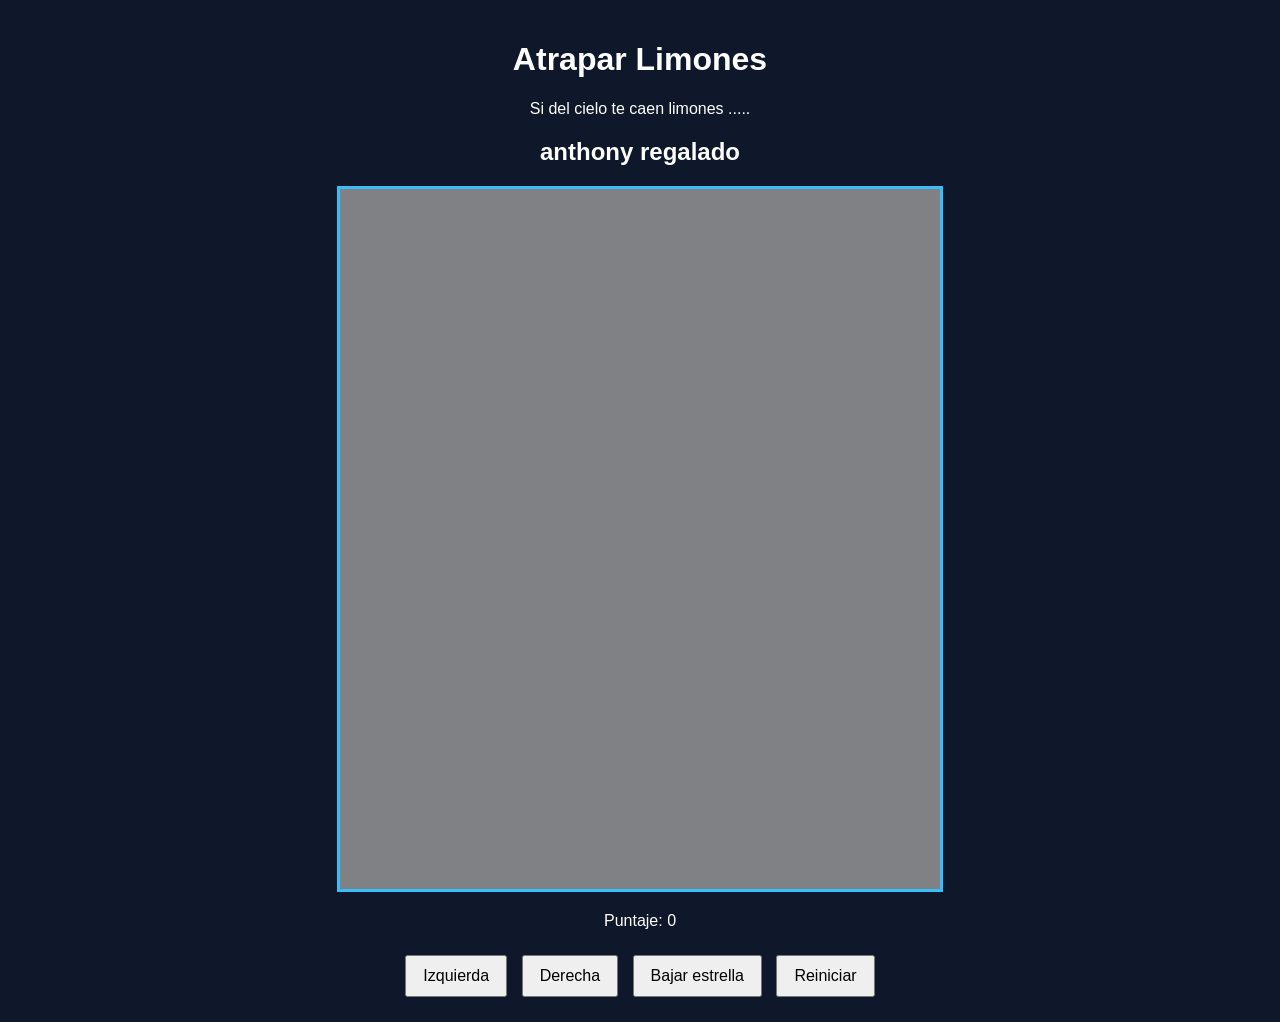
==== limones.html @ 95c43780 "funciones mover izquierda" ====
<!DOCTYPE html>
<html>
<head>
  <title>Caza Estrellas</title>
  <link rel="stylesheet" href="limones.css">
 
</head>
<body onload="iniciar()">
  <div class="contenedor">
    <h1>Atrapar Limones</h1>
    <p>Si del cielo te caen limones ..... </p>
    <h2>anthony regalado</h2>
    <canvas id="areaJuego" width="600" height="700"></canvas>
    <div class="panel">
      <p>Puntaje: <span id="txtPuntaje">0</span></p>
    </div>
    <div class="botones">
      <button onclick="moverIzquierda()">Izquierda</button>
      <button>Derecha</button>
      <button>Bajar estrella</button>
      <button>Reiniciar</button>
    </div>
  </div>
  <link rel="stylesheet" href="limones.css">
  <script src="limones.js"></script>
</body>
</html>
---- limones.css ----
body {
  font-family: Arial, sans-serif;
  background-color: #0f172a;
  color: white;
  text-align: center;
  margin: 0;
  padding: 20px;
}

.contenedor {
  max-width: 800px;
  margin: 0 auto;
}

canvas {
  background-color: #7f8185;
  border: 3px solid #38bdf8;
  display: block;
  margin: 20px auto;
}

.panel {
  margin: 20px 0;
}

.botones button {
  margin: 5px;
  padding: 10px 16px;
  font-size: 16px;
  cursor: pointer;
}
---- limones.css ----
body {
  font-family: Arial, sans-serif;
  background-color: #0f172a;
  color: white;
  text-align: center;
  margin: 0;
  padding: 20px;
}

.contenedor {
  max-width: 800px;
  margin: 0 auto;
}

canvas {
  background-color: #7f8185;
  border: 3px solid #38bdf8;
  display: block;
  margin: 20px auto;
}

.panel {
  margin: 20px 0;
}

.botones button {
  margin: 5px;
  padding: 10px 16px;
  font-size: 16px;
  cursor: pointer;
}
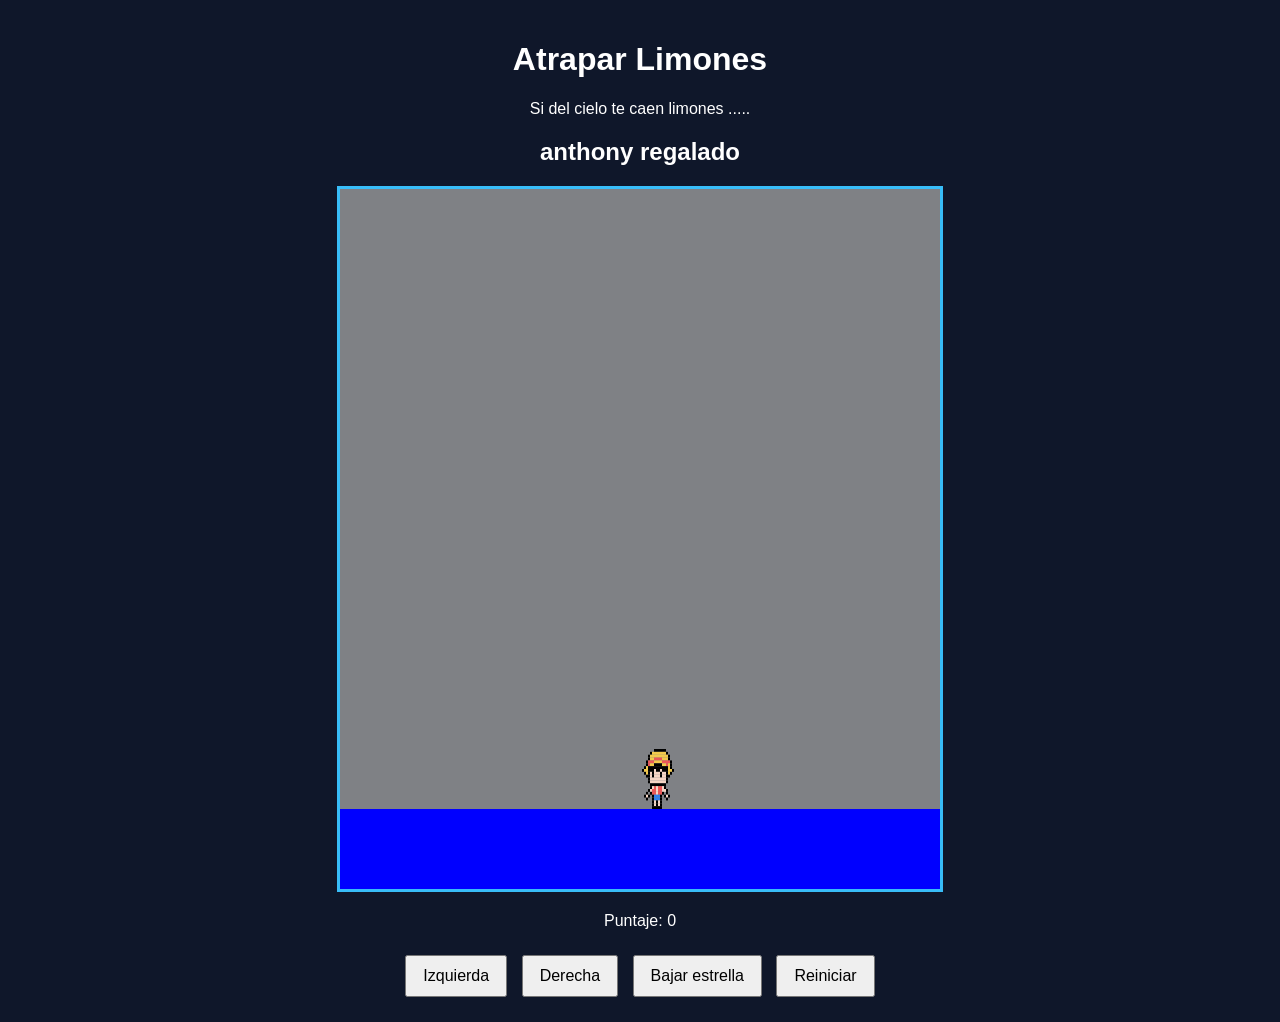
==== commit a7c57502: "tube que comenzar de nuevo porque elimine los archivos de mi ordenador y repositorio" ====
--- a/limones.html
+++ b/limones.html
@@ -16,7 +16,7 @@
     </div>
     <div class="botones">
       <button onclick="moverIzquierda()">Izquierda</button>
-      <button>Derecha</button>
+      <button onclick="moverDerecha()">Derecha</button>
       <button>Bajar estrella</button>
       <button>Reiniciar</button>
     </div>
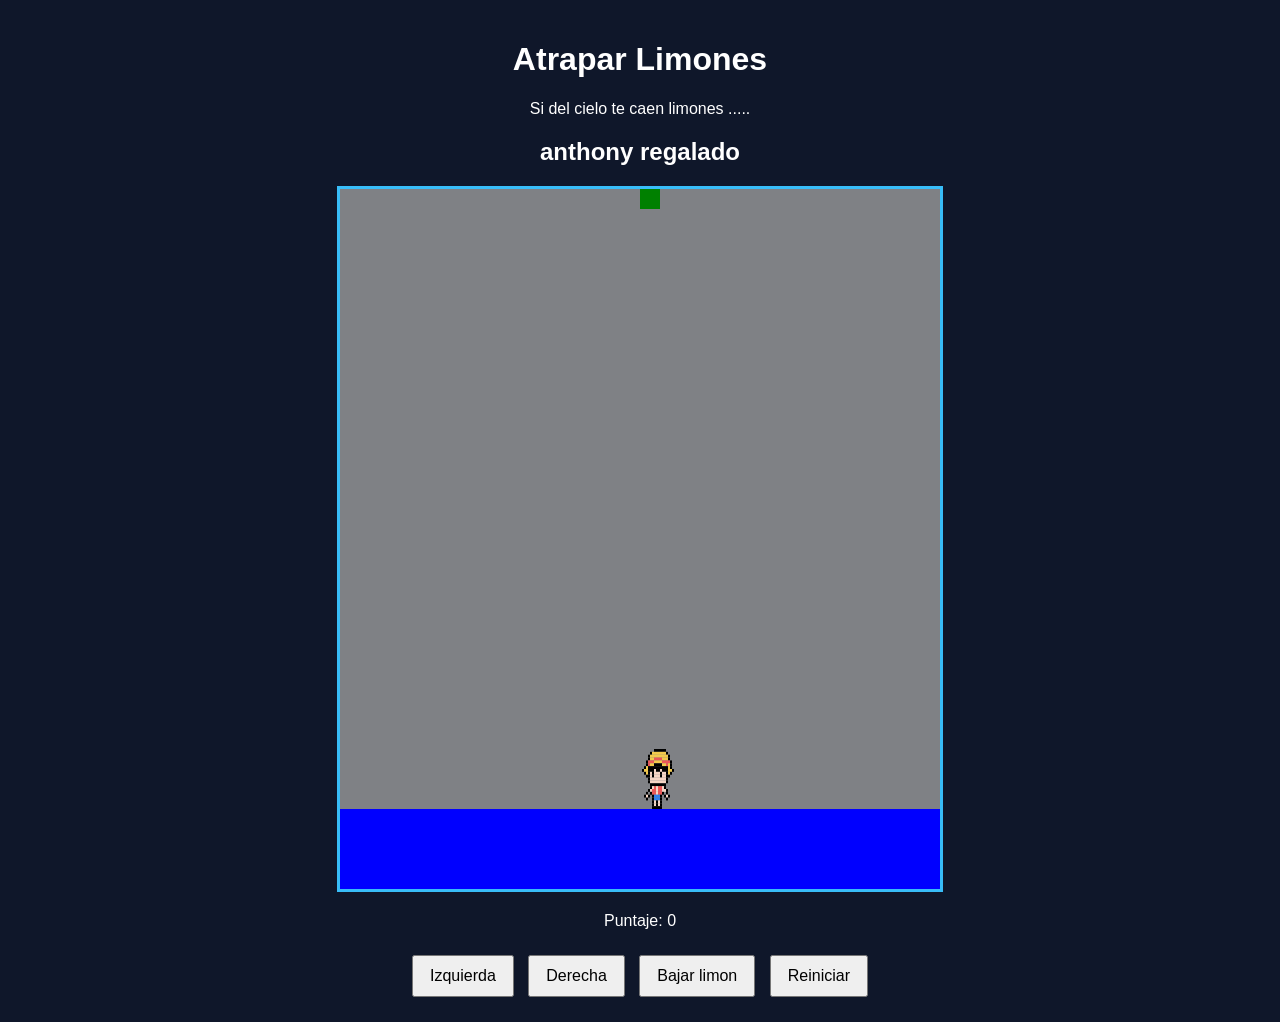
==== commit 96010290: "agregar limon" ====
--- a/limones.html
+++ b/limones.html
@@ -17,7 +17,7 @@
     <div class="botones">
       <button onclick="moverIzquierda()">Izquierda</button>
       <button onclick="moverDerecha()">Derecha</button>
-      <button>Bajar estrella</button>
+      <button onclick="bajarLimon()">Bajar limon</button>
       <button>Reiniciar</button>
     </div>
   </div>
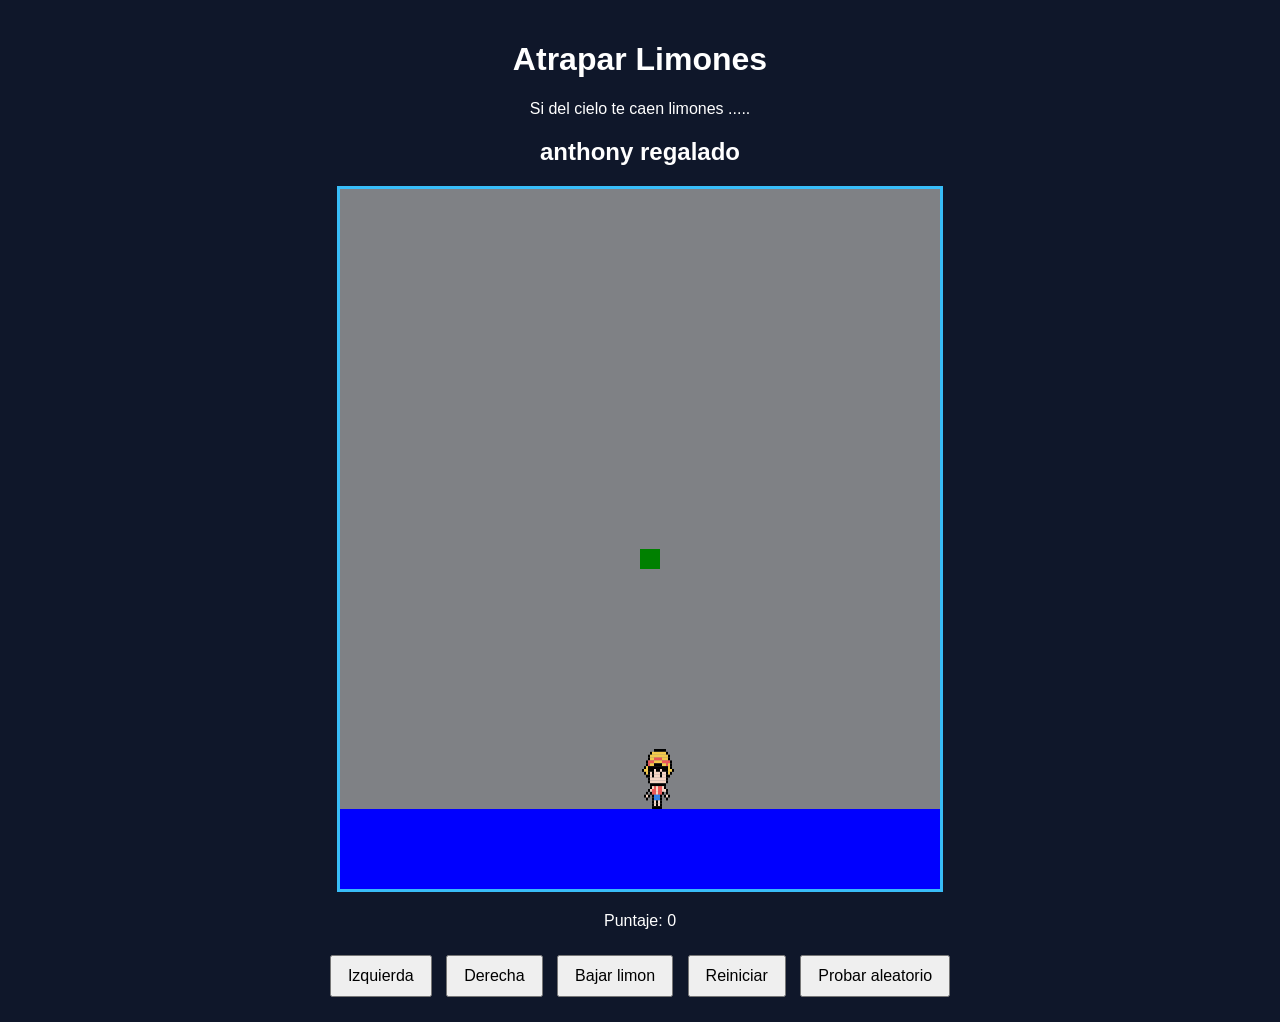
==== commit f535ae79: "posicion aleatoria del limon" ====
--- a/limones.html
+++ b/limones.html
@@ -19,9 +19,11 @@
       <button onclick="moverDerecha()">Derecha</button>
       <button onclick="bajarLimon()">Bajar limon</button>
       <button>Reiniciar</button>
+      <button onclick=" probarAletorio()">Probar aleatorio</button>
     </div>
   </div>
   <link rel="stylesheet" href="limones.css">
   <script src="limones.js"></script>
+  <script src="utils.js"></script>
 </body>
 </html>
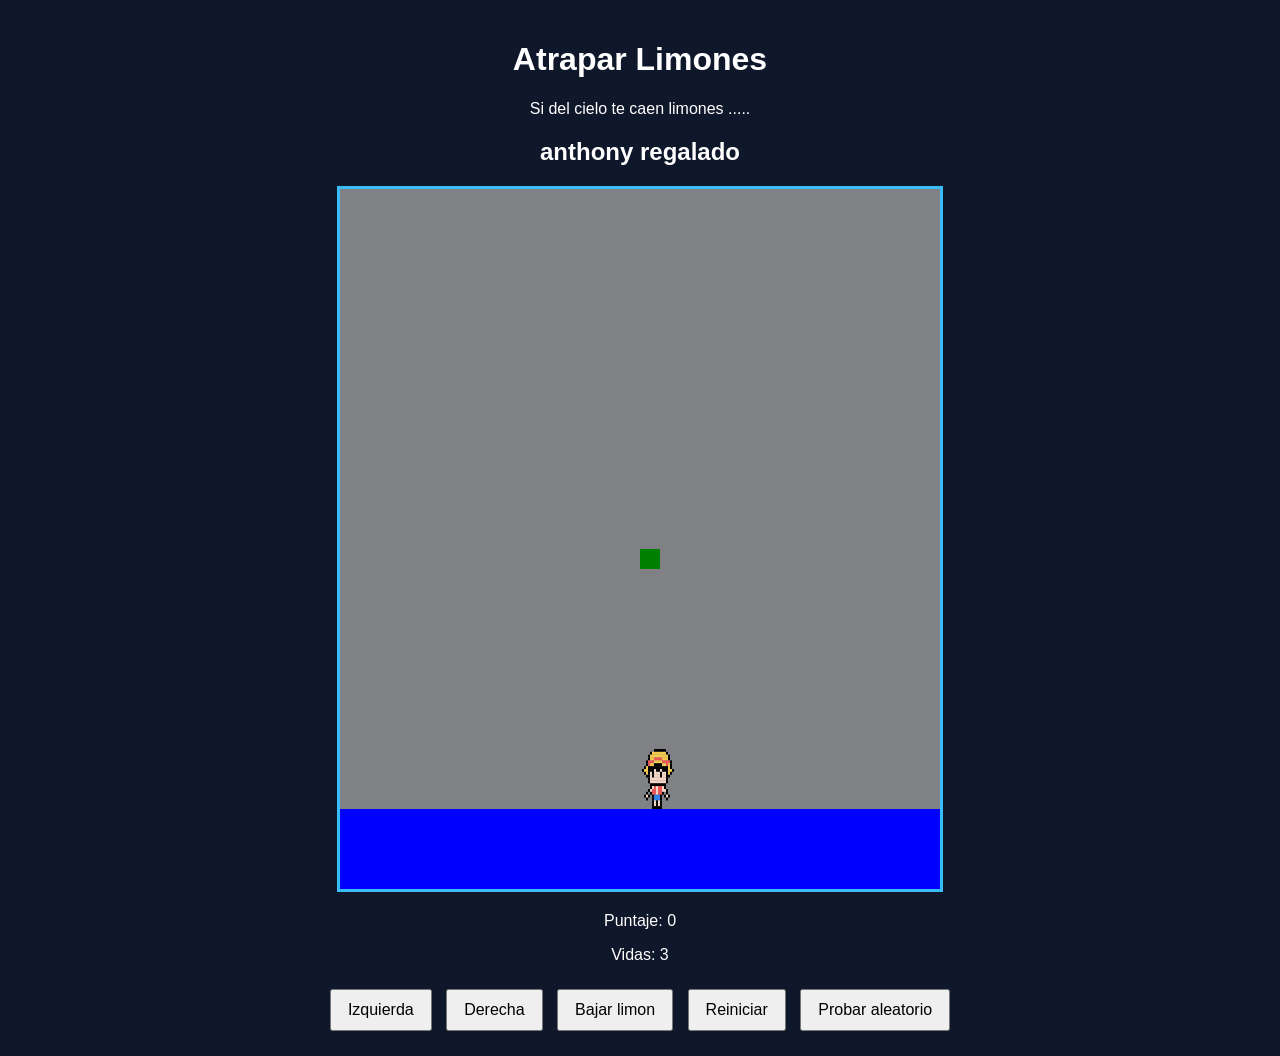
==== commit 006b74f6: "creamos la function mostrarEnSpan y la invocamos desde js limones hacia las funciones detectarPiso y" ====
--- a/limones.html
+++ b/limones.html
@@ -13,6 +13,7 @@
     <canvas id="areaJuego" width="600" height="700"></canvas>
     <div class="panel">
       <p>Puntaje: <span id="txtPuntaje">0</span></p>
+      <p>Vidas: <span id="txtVidas">3</span></p>
     </div>
     <div class="botones">
       <button onclick="moverIzquierda()">Izquierda</button>
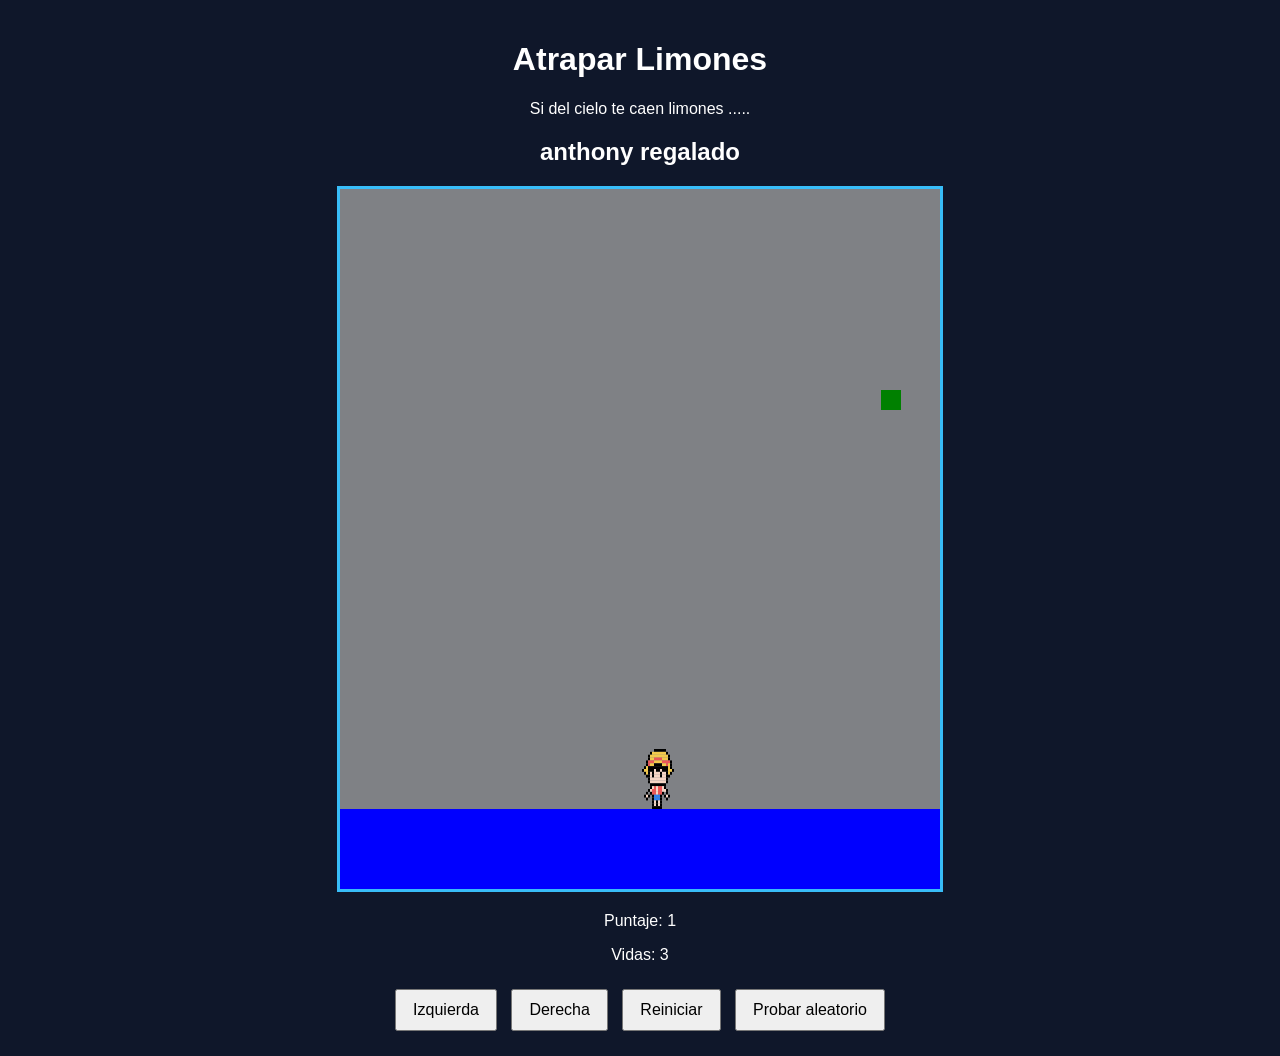
==== commit a0ba461f: "agrege alert game over" ====
--- a/limones.html
+++ b/limones.html
@@ -18,7 +18,6 @@
     <div class="botones">
       <button onclick="moverIzquierda()">Izquierda</button>
       <button onclick="moverDerecha()">Derecha</button>
-      <button onclick="bajarLimon()">Bajar limon</button>
       <button>Reiniciar</button>
       <button onclick=" probarAletorio()">Probar aleatorio</button>
     </div>
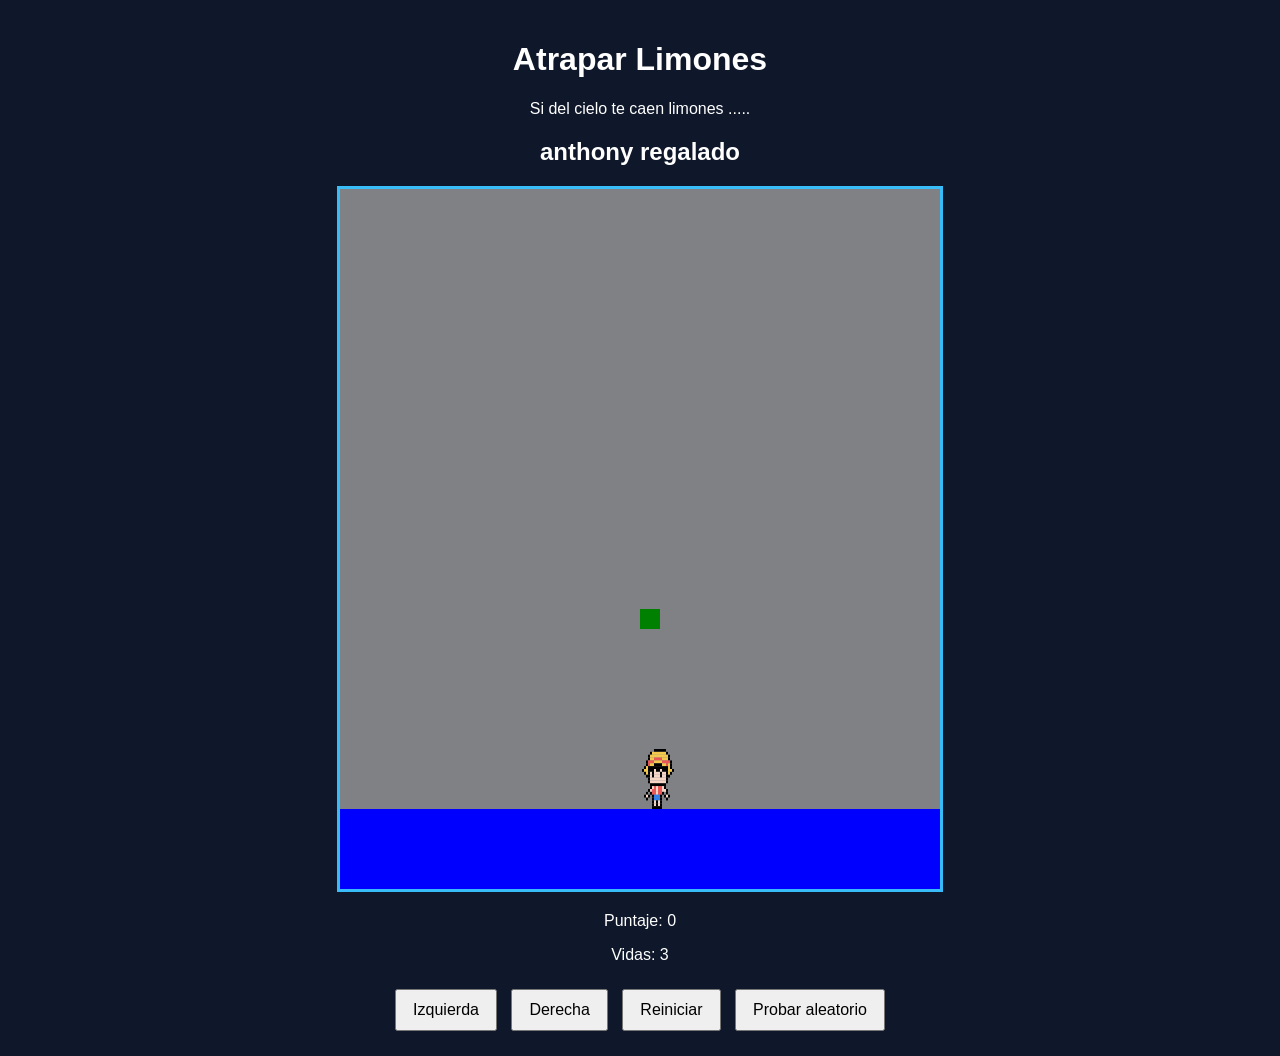
==== commit cd9a3e94: "agregue la funcion reiniciar y lo invoque desde el boton reinicar" ====
--- a/limones.html
+++ b/limones.html
@@ -18,7 +18,7 @@
     <div class="botones">
       <button onclick="moverIzquierda()">Izquierda</button>
       <button onclick="moverDerecha()">Derecha</button>
-      <button>Reiniciar</button>
+      <button onclick="reiniciar()">Reiniciar</button>
       <button onclick=" probarAletorio()">Probar aleatorio</button>
     </div>
   </div>
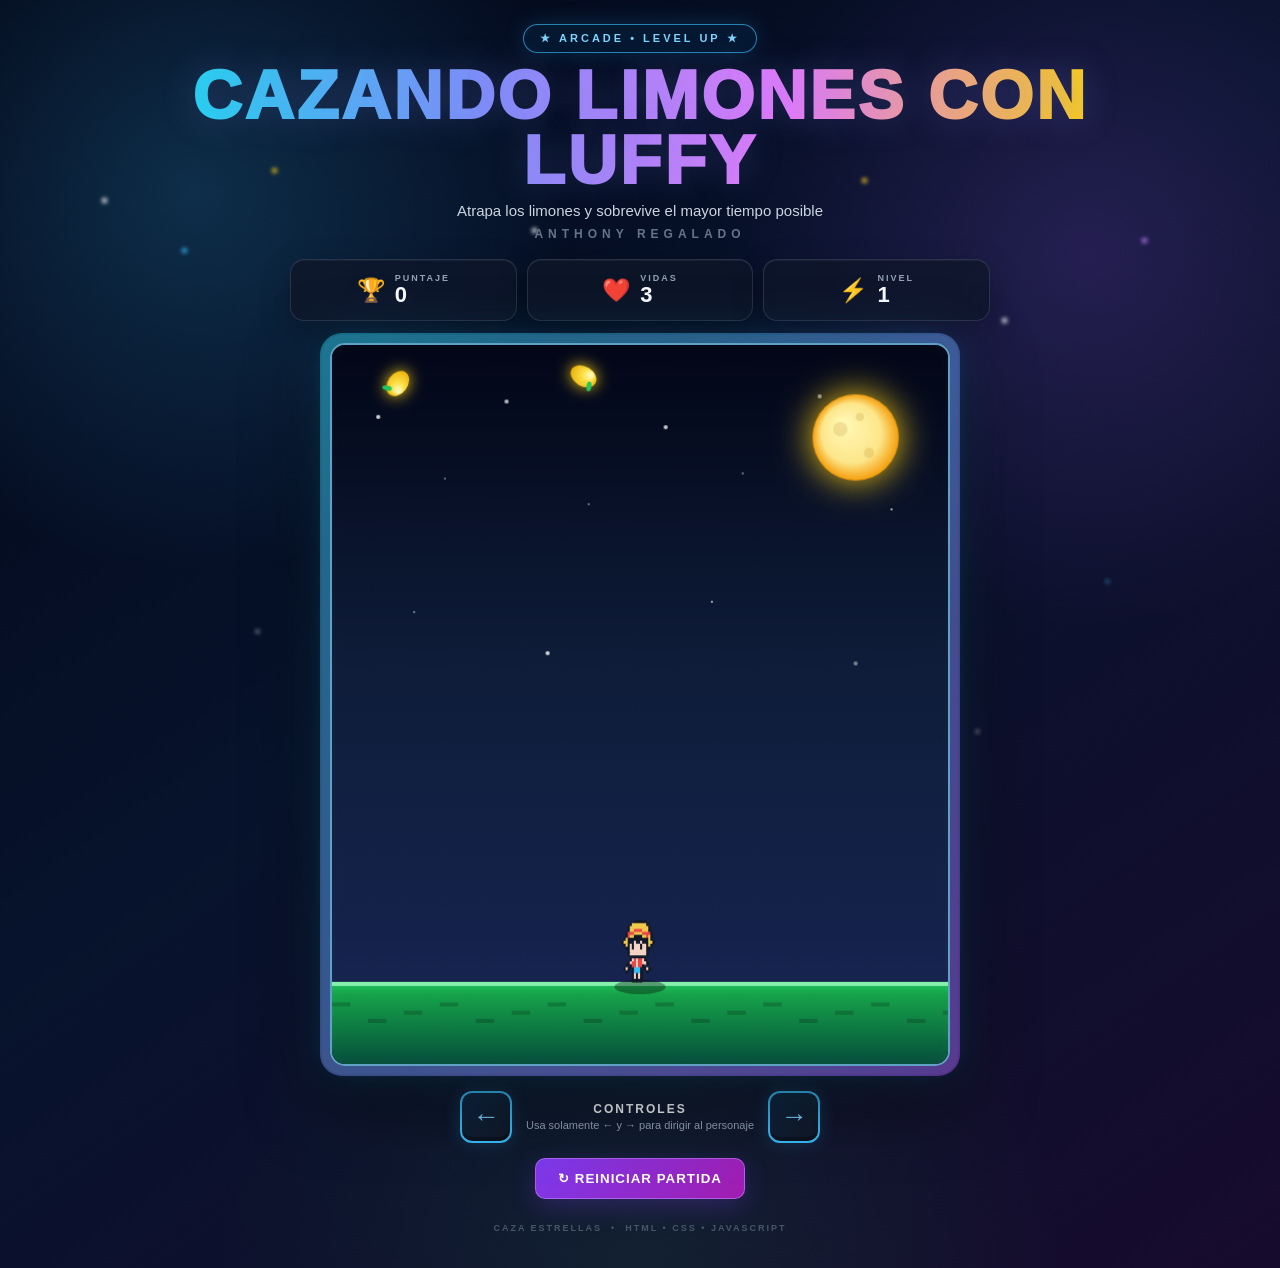
==== commit dc032a18: "remplace el codigo por el codigo mejorado por chat gpt" ====
--- a/limones.html
+++ b/limones.html
@@ -1,29 +1,77 @@
 <!DOCTYPE html>
-<html>
+<html lang="es">
 <head>
-  <title>Caza Estrellas</title>
+  <meta charset="UTF-8">
+  <meta name="viewport" content="width=device-width, initial-scale=1.0">
+  <title>CAZANDO LIMONES CON LUFFY</title>
   <link rel="stylesheet" href="limones.css">
- 
 </head>
+
 <body onload="iniciar()">
+
+  <div class="fondo-estrellas"></div>
+
   <div class="contenedor">
-    <h1>Atrapar Limones</h1>
-    <p>Si del cielo te caen limones ..... </p>
-    <h2>anthony regalado</h2>
-    <canvas id="areaJuego" width="600" height="700"></canvas>
-    <div class="panel">
-      <p>Puntaje: <span id="txtPuntaje">0</span></p>
-      <p>Vidas: <span id="txtVidas">3</span></p>
-    </div>
-    <div class="botones">
-      <button onclick="moverIzquierda()">Izquierda</button>
-      <button onclick="moverDerecha()">Derecha</button>
-      <button onclick="reiniciar()">Reiniciar</button>
-      <button onclick=" probarAletorio()">Probar aleatorio</button>
-    </div>
+
+    <header class="encabezado">
+      <div class="badge">★ ARCADE • LEVEL UP ★</div>
+      <h1>CAZANDO LIMONES CON LUFFY</h1>
+      <p class="subtitulo">Atrapa los limones y sobrevive el mayor tiempo posible</p>
+      <h2>ANTHONY REGALADO</h2>
+    </header>
+
+    <section class="hud">
+      <div class="hud-item">
+        <span class="hud-icon">🏆</span>
+        <div>
+          <span class="hud-label">PUNTAJE</span>
+          <strong id="txtPuntaje">0</strong>
+        </div>
+      </div>
+
+      <div class="hud-item">
+        <span class="hud-icon">❤️</span>
+        <div>
+          <span class="hud-label">VIDAS</span>
+          <strong id="txtVidas">3</strong>
+        </div>
+      </div>
+
+      <div class="hud-item">
+        <span class="hud-icon">⚡</span>
+        <div>
+          <span class="hud-label">NIVEL</span>
+          <strong id="txtNivel">1</strong>
+        </div>
+      </div>
+    </section>
+
+    <main class="zona-juego">
+      <div class="marco-canvas">
+        <canvas id="areaJuego" width="600" height="700"></canvas>
+      </div>
+
+      <div class="controles">
+        <div class="tecla">←</div>
+        <div class="instrucciones">
+          <strong>CONTROLES</strong>
+          <span>Usa solamente ← y → para dirigir al personaje</span>
+        </div>
+        <div class="tecla">→</div>
+      </div>
+
+      <button class="btn-reiniciar" onclick="reiniciar()">↻ REINICIAR PARTIDA</button>
+    </main>
+
+    <footer>
+      <span>CAZA ESTRELLAS</span>
+      <span>•</span>
+      <span>HTML • CSS • JAVASCRIPT</span>
+    </footer>
+
   </div>
-  <link rel="stylesheet" href="limones.css">
+
   <script src="limones.js"></script>
   <script src="utils.js"></script>
 </body>
-</html>+</html>
--- a/limones.css
+++ b/limones.css
@@ -1,31 +1,341 @@
+* {
+  box-sizing: border-box;
+}
+
+html,
 body {
-  font-family: Arial, sans-serif;
-  background-color: #0f172a;
+  margin: 0;
+  min-height: 100%;
+}
+
+body {
+  font-family: Arial, Helvetica, sans-serif;
+  color: #ffffff;
+  text-align: center;
+  padding: 24px 12px 35px;
+  overflow-x: hidden;
+
+  background:
+    radial-gradient(circle at 15% 15%, rgba(56, 189, 248, 0.20), transparent 25%),
+    radial-gradient(circle at 85% 20%, rgba(168, 85, 247, 0.18), transparent 25%),
+    radial-gradient(circle at 50% 100%, rgba(34, 197, 94, 0.10), transparent 30%),
+    linear-gradient(145deg, #020617 0%, #07132c 45%, #170b2d 100%);
+}
+
+body::before,
+body::after {
+  content: "";
+  position: fixed;
+  pointer-events: none;
+  border-radius: 50%;
+  filter: blur(2px);
+}
+
+body::before {
+  width: 5px;
+  height: 5px;
+  left: 8%;
+  top: 22%;
+  background: #ffffff;
+  box-shadow:
+    80px 50px #38bdf8,
+    170px -30px #facc15,
+    290px 100px #c084fc,
+    430px 30px #ffffff,
+    610px 160px #38bdf8,
+    760px -20px #facc15,
+    900px 120px #ffffff,
+    1040px 40px #c084fc;
+}
+
+body::after {
+  width: 3px;
+  height: 3px;
+  left: 20%;
+  top: 70%;
+  background: #ffffff;
+  box-shadow:
+    100px 40px #ffffff,
+    240px -90px #38bdf8,
+    390px 70px #facc15,
+    560px -30px #c084fc,
+    720px 100px #ffffff,
+    850px -50px #38bdf8;
+}
+
+.contenedor {
+  position: relative;
+  z-index: 2;
+  width: min(900px, 100%);
+  margin: 0 auto;
+}
+
+.encabezado {
+  margin-bottom: 18px;
+}
+
+.badge {
+  display: inline-block;
+  padding: 7px 16px;
+  border: 1px solid rgba(56, 189, 248, 0.65);
+  border-radius: 999px;
+  color: #7dd3fc;
+  background: rgba(14, 165, 233, 0.08);
+  font-size: 11px;
+  font-weight: 800;
+  letter-spacing: 3px;
+  box-shadow: 0 0 22px rgba(56, 189, 248, 0.18);
+}
+
+h1 {
+  margin: 10px 0 4px;
+  font-size: clamp(38px, 8vw, 68px);
+  line-height: 0.95;
+  font-weight: 1000;
+  letter-spacing: 3px;
+  background: linear-gradient(90deg, #22d3ee, #818cf8, #e879f9, #facc15);
+  -webkit-background-clip: text;
+  background-clip: text;
+  color: transparent;
+  text-shadow: 0 0 35px rgba(129, 140, 248, 0.25);
+}
+
+.subtitulo {
+  margin: 10px auto 4px;
+  color: #cbd5e1;
+  font-size: 15px;
+}
+
+h2 {
+  margin: 8px 0 18px;
+  color: #64748b;
+  font-size: 12px;
+  letter-spacing: 5px;
+}
+
+/* HUD */
+
+.hud {
+  display: grid;
+  grid-template-columns: repeat(3, 1fr);
+  gap: 10px;
+  width: min(700px, 100%);
+  margin: 0 auto 12px;
+}
+
+.hud-item {
+  display: flex;
+  align-items: center;
+  justify-content: center;
+  gap: 9px;
+  min-height: 62px;
+  padding: 9px 12px;
+
+  border: 1px solid rgba(148, 163, 184, 0.20);
+  border-radius: 14px;
+
+  background: rgba(15, 23, 42, 0.78);
+  backdrop-filter: blur(10px);
+
+  box-shadow:
+    inset 0 1px 0 rgba(255, 255, 255, 0.05),
+    0 10px 30px rgba(0, 0, 0, 0.25);
+}
+
+.hud-icon {
+  font-size: 23px;
+}
+
+.hud-item > div {
+  display: flex;
+  flex-direction: column;
+  align-items: flex-start;
+}
+
+.hud-label {
+  color: #94a3b8;
+  font-size: 9px;
+  font-weight: 900;
+  letter-spacing: 2px;
+}
+
+.hud-item strong {
+  font-size: 22px;
+  line-height: 1.1;
+  color: #f8fafc;
+}
+
+/* JUEGO */
+
+.zona-juego {
+  display: flex;
+  flex-direction: column;
+  align-items: center;
+}
+
+.marco-canvas {
+  position: relative;
+  width: min(640px, 100%);
+  padding: 10px;
+
+  border-radius: 22px;
+
+  background:
+    linear-gradient(135deg, rgba(34, 211, 238, 0.45), rgba(168, 85, 247, 0.45));
+
+  box-shadow:
+    0 0 45px rgba(56, 189, 248, 0.14),
+    0 25px 70px rgba(0, 0, 0, 0.55);
+}
+
+.marco-canvas::before {
+  content: "";
+  position: absolute;
+  inset: 2px;
+  border-radius: 20px;
+  pointer-events: none;
+  box-shadow: inset 0 0 25px rgba(255, 255, 255, 0.08);
+}
+
+canvas {
+  display: block;
+  width: 100%;
+  height: auto;
+
+  border: 2px solid rgba(125, 211, 252, 0.75);
+  border-radius: 15px;
+
+  background: #020617;
+
+  image-rendering: auto;
+  box-shadow:
+    inset 0 0 40px rgba(0, 0, 0, 0.65),
+    0 0 25px rgba(56, 189, 248, 0.16);
+}
+
+/* CONTROLES */
+
+.controles {
+  display: flex;
+  align-items: center;
+  justify-content: center;
+  gap: 14px;
+  margin-top: 15px;
+}
+
+.tecla {
+  width: 52px;
+  height: 52px;
+  display: grid;
+  place-items: center;
+
+  border: 2px solid #38bdf8;
+  border-radius: 12px;
+
+  background: linear-gradient(145deg, #0f2745, #111827);
+
+  color: #7dd3fc;
+  font-size: 27px;
+  font-weight: 900;
+
+  box-shadow:
+    0 0 18px rgba(56, 189, 248, 0.18),
+    inset 0 -4px 0 rgba(0, 0, 0, 0.3);
+}
+
+.instrucciones {
+  display: flex;
+  flex-direction: column;
+  gap: 3px;
+  color: #94a3b8;
+  font-size: 11px;
+}
+
+.instrucciones strong {
+  color: #f8fafc;
+  font-size: 12px;
+  letter-spacing: 2px;
+}
+
+.btn-reiniciar {
+  margin-top: 15px;
+  padding: 12px 22px;
+
+  border: 1px solid rgba(192, 132, 252, 0.6);
+  border-radius: 10px;
+
+  background: linear-gradient(135deg, #7c3aed, #a21caf);
   color: white;
-  text-align: center;
-  margin: 0;
-  padding: 20px;
-}
-
-.contenedor {
-  max-width: 800px;
-  margin: 0 auto;
-}
-
-canvas {
-  background-color: #7f8185;
-  border: 3px solid #38bdf8;
-  display: block;
-  margin: 20px auto;
-}
-
-.panel {
-  margin: 20px 0;
-}
-
-.botones button {
-  margin: 5px;
-  padding: 10px 16px;
-  font-size: 16px;
+
+  font-weight: 900;
+  letter-spacing: 1px;
+
   cursor: pointer;
-}+
+  box-shadow: 0 8px 25px rgba(124, 58, 237, 0.25);
+  transition: transform 0.15s ease, filter 0.15s ease;
+}
+
+.btn-reiniciar:hover {
+  transform: translateY(-2px);
+  filter: brightness(1.15);
+}
+
+.btn-reiniciar:active {
+  transform: translateY(1px);
+}
+
+/* FOOTER */
+
+footer {
+  display: flex;
+  justify-content: center;
+  gap: 9px;
+  margin-top: 24px;
+
+  color: #475569;
+  font-size: 9px;
+  font-weight: 800;
+  letter-spacing: 2px;
+}
+
+/* RESPONSIVE */
+
+@media (max-width: 600px) {
+  body {
+    padding: 16px 8px 25px;
+  }
+
+  .hud {
+    gap: 6px;
+  }
+
+  .hud-item {
+    padding: 7px 5px;
+  }
+
+  .hud-icon {
+    font-size: 18px;
+  }
+
+  .hud-item strong {
+    font-size: 18px;
+  }
+
+  .hud-label {
+    font-size: 8px;
+  }
+
+  .controles {
+    gap: 8px;
+  }
+
+  .tecla {
+    width: 45px;
+    height: 45px;
+  }
+
+  .instrucciones span {
+    max-width: 190px;
+  }
+}
